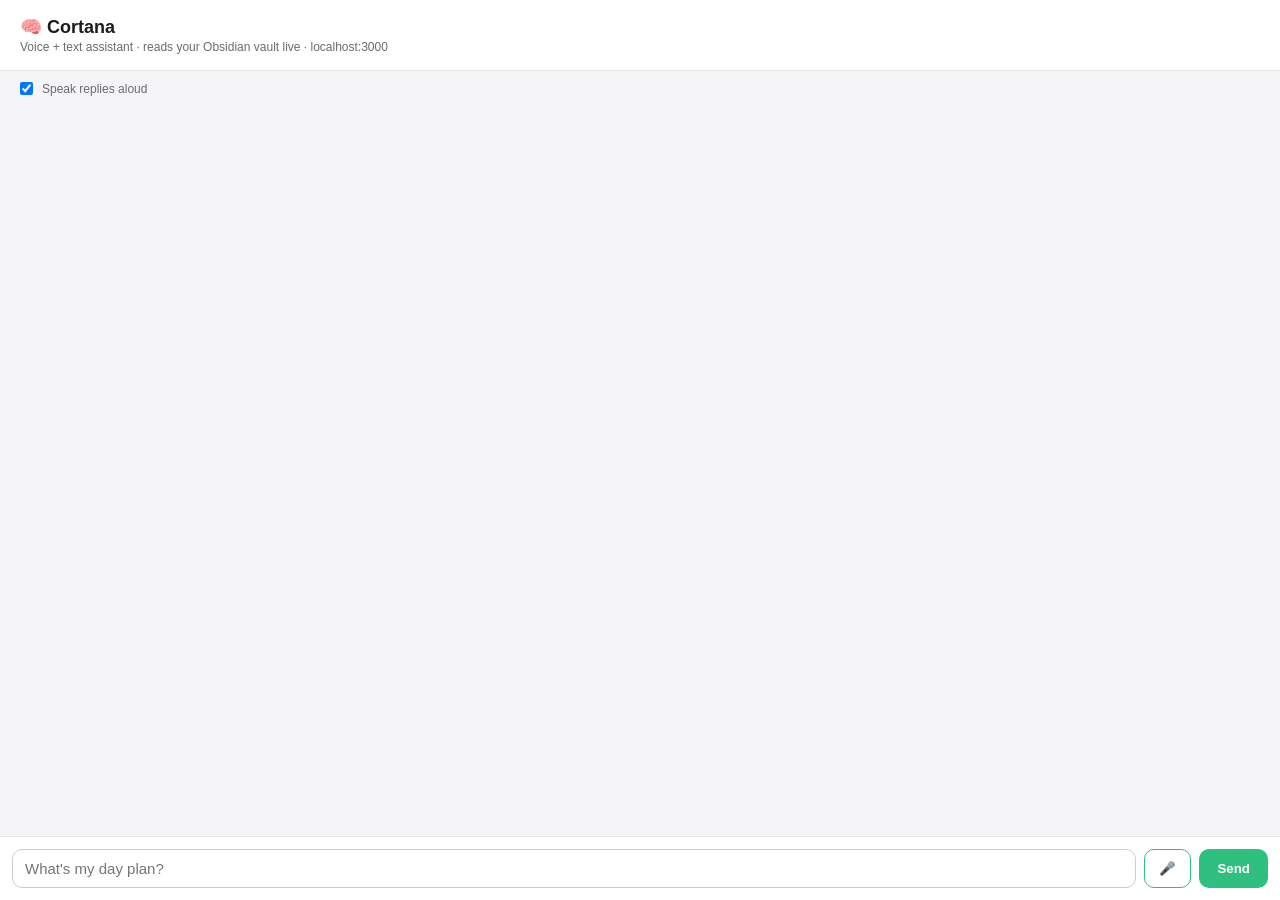
==== chat.html @ 2fc57f49 "feat: upgrade Cortana Core mission deck" ====
<!DOCTYPE html>
<html lang="en">
<head>
  <meta charset="UTF-8" />
  <meta name="viewport" content="width=device-width, initial-scale=1.0" />
  <title>Cortana — Chat</title>
  <style>
    :root { --blue: #2fbf7f; --ink: #1c1c1e; --muted: #6b6b70; --bg: #f5f5f7; }
    * { box-sizing: border-box; }
    body {
      font-family: -apple-system, BlinkMacSystemFont, "Segoe UI", sans-serif;
      margin: 0; background: var(--bg); color: var(--ink);
      display: flex; flex-direction: column; height: 100vh;
    }
    header { padding: 16px 20px; background: #fff; border-bottom: 1px solid #e5e5e7; }
    header h1 { font-size: 18px; margin: 0; }
    header .sub { font-size: 12px; color: var(--muted); margin-top: 2px; }
    #log { flex: 1; overflow-y: auto; padding: 16px; display: flex; flex-direction: column; gap: 10px; }
    .msg { max-width: 80%; padding: 10px 14px; border-radius: 14px; line-height: 1.45; font-size: 15px; white-space: pre-wrap; }
    .msg.thomas { align-self: flex-end; background: var(--blue); color: #fff; border-bottom-right-radius: 4px; }
    .msg.cortana { align-self: flex-start; background: #fff; border: 1px solid #e5e5e7; border-bottom-left-radius: 4px; }
    .msg.system { align-self: center; color: var(--muted); font-size: 13px; background: none; }
    form { display: flex; gap: 8px; padding: 12px; background: #fff; border-top: 1px solid #e5e5e7; }
    textarea { flex: 1; resize: none; border: 1px solid #ccc; border-radius: 10px; padding: 10px 12px; font-size: 15px; font-family: inherit; }
    button { background: var(--blue); color: #fff; border: none; padding: 0 18px; border-radius: 10px; font-weight: 600; cursor: pointer; }
    button:disabled { background: #b9f5d8; cursor: default; }
    #mic { padding: 0 14px; background: #fff; color: var(--blue); border: 1px solid var(--blue); }
    #mic.listening { background: #FF3B30; color: #fff; border-color: #FF3B30; animation: pulse 1.2s infinite; }
    @keyframes pulse { 0%,100% { opacity: 1; } 50% { opacity: .6; } }
    .toprow { display: flex; align-items: center; justify-content: space-between; padding: 8px 16px 0; }
    .toggle { display: flex; align-items: center; gap: 6px; font-size: 12px; color: var(--muted); }
  </style>
</head>
<body>
  <header>
    <h1>🧠 Cortana</h1>
    <div class="sub">Voice + text assistant · reads your Obsidian vault live · localhost:3000</div>
  </header>
  <div class="toprow">
    <label class="toggle"><input type="checkbox" id="speakToggle" checked /> Speak replies aloud</label>
    <span class="toggle" id="voiceStatus"></span>
  </div>
  <div id="log"></div>
  <form id="form">
    <textarea id="input" rows="1" placeholder="What's my day plan?"></textarea>
    <button id="mic" type="button" title="Hold to talk">🎤</button>
    <button id="send" type="submit">Send</button>
  </form>
  <script>
    const log = document.getElementById('log');
    const form = document.getElementById('form');
    const input = document.getElementById('input');
    const sendBtn = document.getElementById('send');
    const micBtn = document.getElementById('mic');
    const speakToggle = document.getElementById('speakToggle');
    const voiceStatus = document.getElementById('voiceStatus');

    function addMsg(text, who) {
      const div = document.createElement('div');
      div.className = 'msg ' + who;
      div.textContent = text;
      log.appendChild(div);
      log.scrollTop = log.scrollHeight;
      return div;
    }

    function speak(text) {
      if (!speakToggle.checked || !('speechSynthesis' in window)) return;
      window.speechSynthesis.cancel();
      const utter = new SpeechSynthesisUtterance(text);
      utter.rate = 0.98;
      utter.pitch = 1.0;
      const voices = speechSynthesis.getVoices();
      const preferred = voices.find(v => /Samantha|Serena|Ava|Zira|Google UK English Female|Google US English/i.test(v.name));
      if (preferred) utter.voice = preferred;
      window.speechSynthesis.speak(utter);
    }

    async function sendMessage(message) {
      if (!message) return;
      addMsg(message, 'thomas');
      sendBtn.disabled = true;
      const placeholder = addMsg('...', 'system');

      try {
        const resp = await fetch('/api/chat', {
          method: 'POST',
          headers: { 'Content-Type': 'application/json' },
          body: JSON.stringify({ message }),
        });
        const text = await resp.text();
        placeholder.remove();
        if (!resp.ok) {
          addMsg('Error: ' + text, 'system');
        } else {
          const data = JSON.parse(text);
          addMsg(data.reply, 'cortana');
          speak(data.reply);
        }
      } catch (err) {
        placeholder.remove();
        addMsg('Network error: ' + err.message, 'system');
      } finally {
        sendBtn.disabled = false;
        input.focus();
      }
    }

    form.addEventListener('submit', (e) => {
      e.preventDefault();
      const message = input.value.trim();
      input.value = '';
      sendMessage(message);
    });

    input.addEventListener('keydown', (e) => {
      if (e.key === 'Enter' && !e.shiftKey) {
        e.preventDefault();
        form.requestSubmit();
      }
    });

    // --- Voice input (Web Speech API) ---
    const SpeechRecognition = window.SpeechRecognition || window.webkitSpeechRecognition;
    if (SpeechRecognition) {
      const recognition = new SpeechRecognition();
      recognition.continuous = true;
      recognition.interimResults = false;
      recognition.lang = 'en-US';
      let wantListening = false; // toggled by mic button clicks
      let recognitionActive = false; // whether the underlying engine is currently running

      recognition.addEventListener('result', (e) => {
        const transcript = e.results[e.results.length - 1][0].transcript.trim();
        if (transcript) sendMessage(transcript);
      });
      recognition.addEventListener('end', () => {
        recognitionActive = false;
        // Some browsers end the session on silence even with continuous=true; restart if user still wants to listen.
        if (wantListening) {
          try {
            recognition.start();
            recognitionActive = true;
          } catch (err) {
            wantListening = false;
            micBtn.classList.remove('listening');
            voiceStatus.textContent = 'Mic stopped: ' + err.message;
          }
        } else {
          micBtn.classList.remove('listening');
          voiceStatus.textContent = '';
        }
      });
      recognition.addEventListener('error', (e) => {
        // 'no-speech' fires often during normal pauses; the 'end' handler will restart it, so don't treat as fatal.
        if (e.error !== 'no-speech') {
          voiceStatus.textContent = 'Mic error: ' + e.error;
        }
      });

      micBtn.addEventListener('click', () => {
        if (wantListening) {
          wantListening = false;
          recognition.stop();
          return;
        }
        window.speechSynthesis.cancel();
        wantListening = true;
        micBtn.classList.add('listening');
        voiceStatus.textContent = 'Listening... (click mic to stop)';
        recognition.start();
        recognitionActive = true;
      });
    } else {
      micBtn.disabled = true;
      micBtn.title = 'Speech recognition not supported in this browser (use Chrome/Edge/Safari)';
      voiceStatus.textContent = 'Voice input unsupported in this browser';
    }
  </script>
</body>
</html>
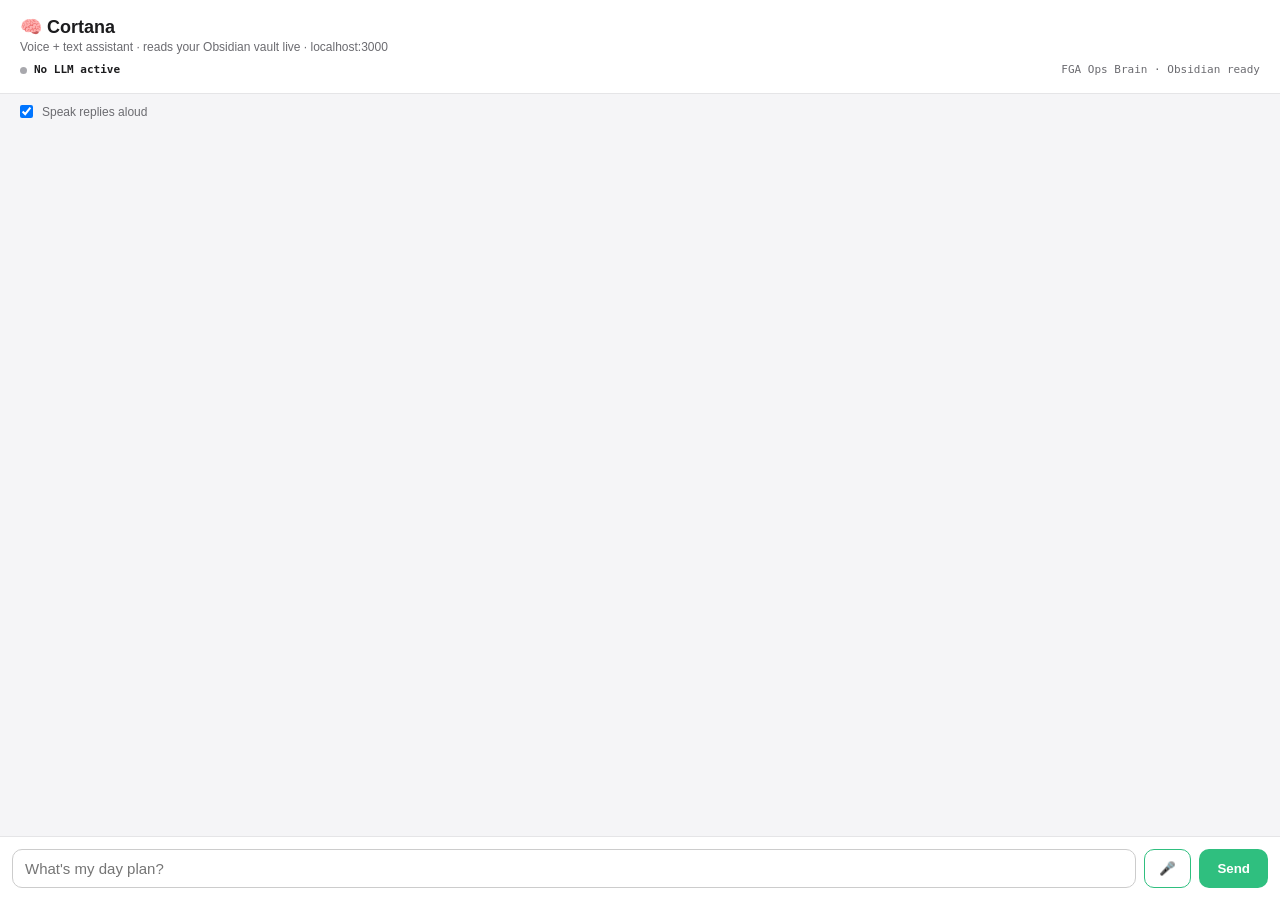
==== commit c8f803f5: "feat: float Cortana with body-origin Obsidian pixels" ====
--- a/chat.html
+++ b/chat.html
@@ -15,6 +15,15 @@
     header { padding: 16px 20px; background: #fff; border-bottom: 1px solid #e5e5e7; }
     header h1 { font-size: 18px; margin: 0; }
     header .sub { font-size: 12px; color: var(--muted); margin-top: 2px; }
+    #llmStatus {
+      display: flex; align-items: center; gap: 7px; margin-top: 9px;
+      font: 11px/1.3 ui-monospace, SFMono-Regular, Menlo, monospace;
+      color: var(--muted);
+    }
+    #llmStatus .dot { width: 7px; height: 7px; border-radius: 50%; background: #a8a8ad; }
+    #llmStatus.live .dot { background: var(--blue); box-shadow: 0 0 8px rgba(47,191,127,.45); }
+    #activeLlm { color: var(--ink); font-weight: 600; }
+    #activeBrain { margin-left: auto; text-align: right; }
     #log { flex: 1; overflow-y: auto; padding: 16px; display: flex; flex-direction: column; gap: 10px; }
     .msg { max-width: 80%; padding: 10px 14px; border-radius: 14px; line-height: 1.45; font-size: 15px; white-space: pre-wrap; }
     .msg.thomas { align-self: flex-end; background: var(--blue); color: #fff; border-bottom-right-radius: 4px; }
@@ -35,6 +44,11 @@
   <header>
     <h1>🧠 Cortana</h1>
     <div class="sub">Voice + text assistant · reads your Obsidian vault live · localhost:3000</div>
+    <div id="llmStatus" aria-live="polite">
+      <span class="dot" aria-hidden="true"></span>
+      <span id="activeLlm">No LLM active</span>
+      <span id="activeBrain">FGA Ops Brain · Obsidian ready</span>
+    </div>
   </header>
   <div class="toprow">
     <label class="toggle"><input type="checkbox" id="speakToggle" checked /> Speak replies aloud</label>
@@ -54,6 +68,22 @@
     const micBtn = document.getElementById('mic');
     const speakToggle = document.getElementById('speakToggle');
     const voiceStatus = document.getElementById('voiceStatus');
+    const llmStatus = document.getElementById('llmStatus');
+    const activeLlm = document.getElementById('activeLlm');
+    const activeBrain = document.getElementById('activeBrain');
+
+    function updateLlmStatus(routing) {
+      if (!routing) return;
+      const exactModel = String(routing.model || 'No LLM active');
+      const vendor = String(routing.vendor || '').trim();
+      activeLlm.textContent = vendor && !exactModel.toLowerCase().includes(vendor.toLowerCase())
+        ? vendor + ' · ' + exactModel
+        : exactModel;
+      activeBrain.textContent = String(routing.brain || (routing.tools
+        ? 'FGA Ops Brain · Obsidian live'
+        : 'FGA Ops Brain · LLM direct'));
+      llmStatus.classList.toggle('live', !!routing.model && routing.model !== 'No LLM active');
+    }
 
     function addMsg(text, who) {
       const div = document.createElement('div');
@@ -94,8 +124,9 @@
           addMsg('Error: ' + text, 'system');
         } else {
           const data = JSON.parse(text);
+          updateLlmStatus(data.routing);
           addMsg(data.reply, 'cortana');
-          speak(data.reply);
+          speak(data.speakText || data.reply);
         }
       } catch (err) {
         placeholder.remove();
